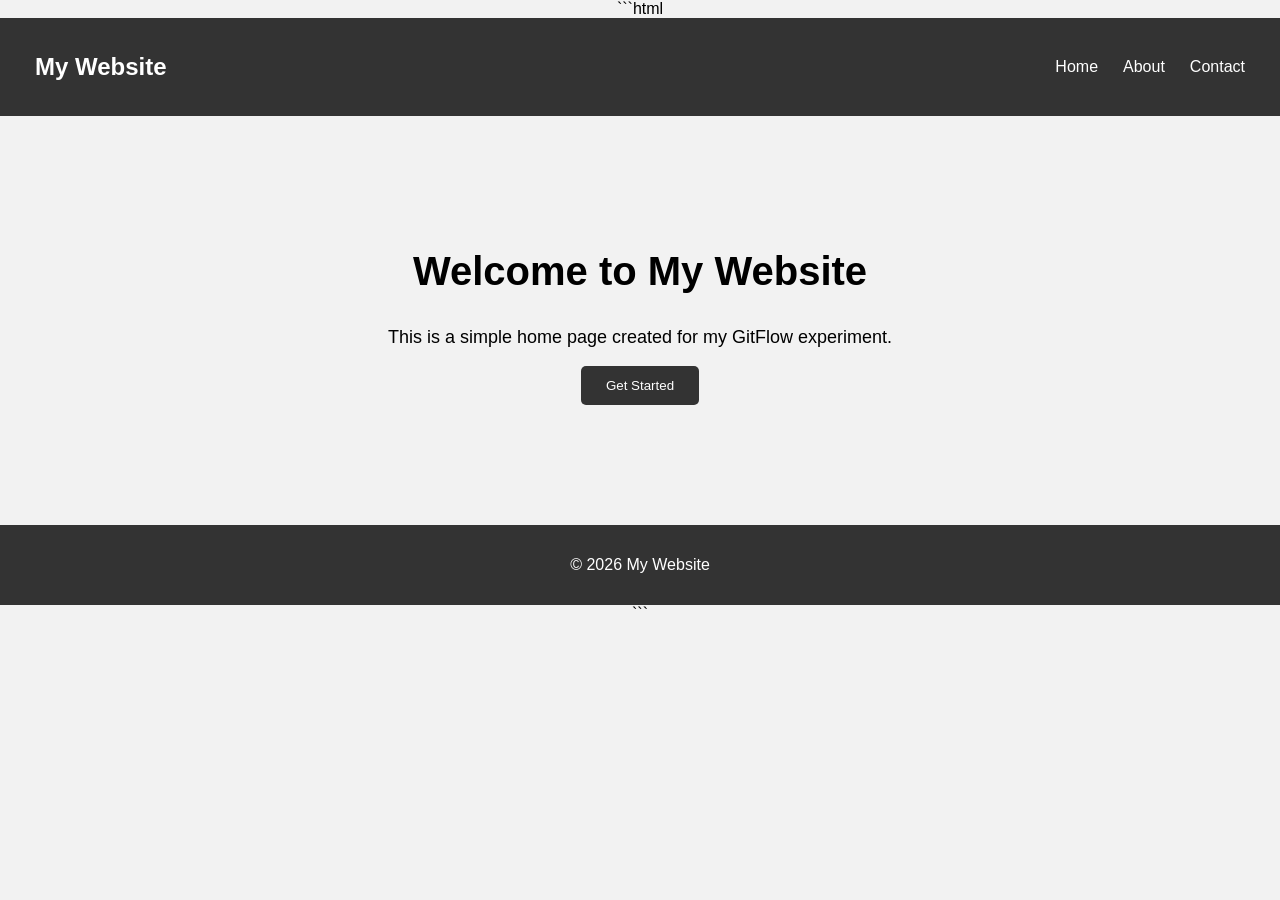
==== index.html @ b673df17 "Project created" ====
```html
<!DOCTYPE html>
<html lang="en">
<head>
    <meta charset="UTF-8">
    <meta name="viewport" content="width=device-width, initial-scale=1.0">
    <title>My Home Page</title>
    <link rel="stylesheet" href="style.css">
</head>
<body>

    <nav>
        <h2>My Website</h2>

        <ul>
            <li><a href="#">Home</a></li>
            <li><a href="#">About</a></li>
            <li><a href="#">Contact</a></li>
        </ul>
    </nav>

    <section class="home">
        <h1>Welcome to My Website</h1>
        <p>This is a simple home page created for my GitFlow experiment.</p>

        <button onclick="showMessage()">Get Started</button>

        <p id="message"></p>
    </section>

    <footer>
        <p>© 2026 My Website</p>
    </footer>

    <script src="script.js"></script>
</body>
</html>
```
---- style.css ----
body {
    margin: 0;
    font-family: Arial, sans-serif;
    background-color: #f2f2f2;
    text-align: center;
}

nav {
    background-color: #333;
    color: white;
    padding: 15px;
    display: flex;
    justify-content: space-between;
    align-items: center;
}

nav h2 {
    margin-left: 20px;
}

nav ul {
    list-style: none;
    display: flex;
    gap: 25px;
    margin-right: 20px;
}

nav a {
    color: white;
    text-decoration: none;
}

.home {
    padding: 100px 20px;
}

.home h1 {
    font-size: 40px;
}

.home p {
    font-size: 18px;
}

button {
    padding: 12px 25px;
    background-color: #333;
    color: white;
    border: none;
    border-radius: 5px;
    cursor: pointer;
}

button:hover {
    background-color: #555;
}

#message {
    margin-top: 20px;
    color: green;
}

footer {
    background-color: #333;
    color: white;
    padding: 15px;
}
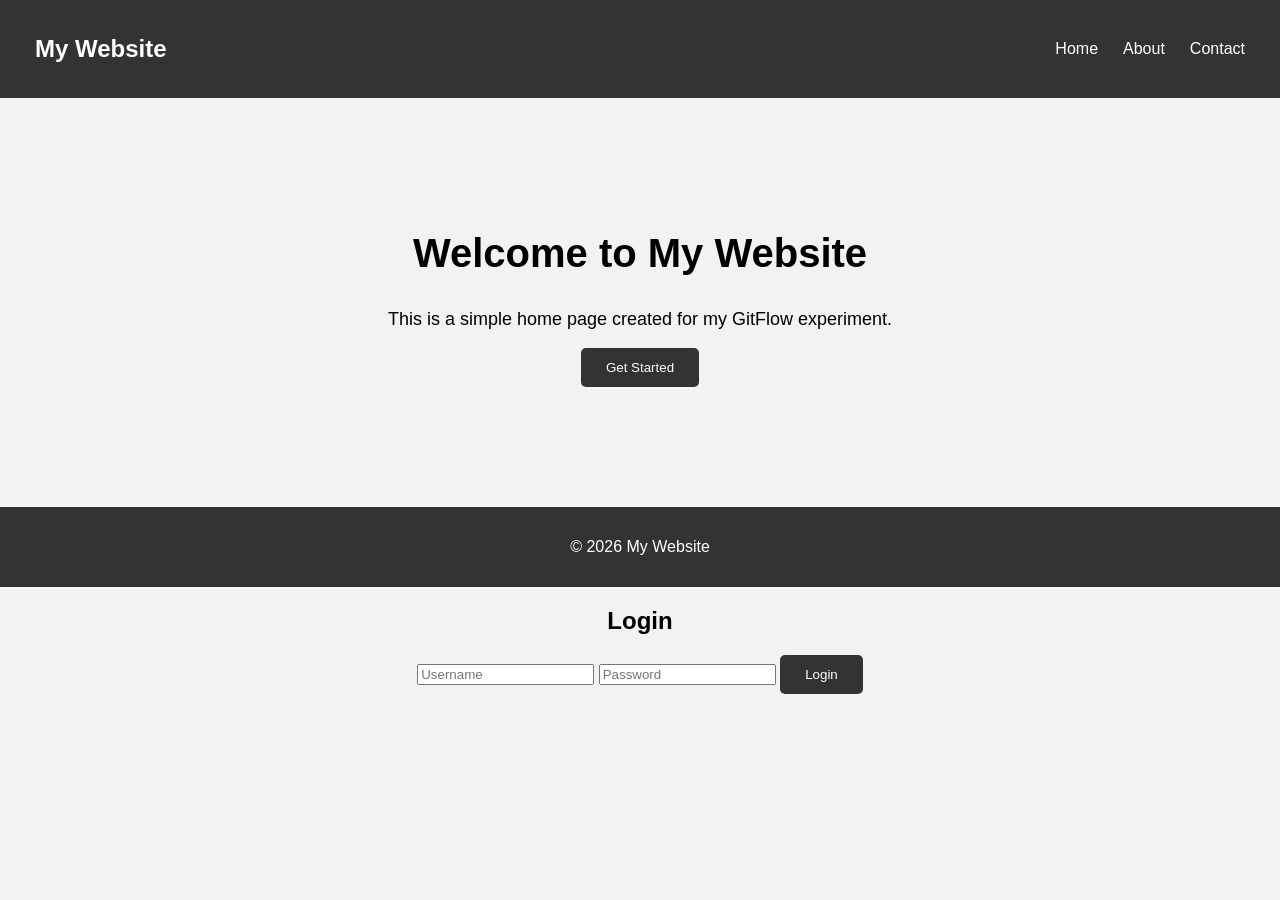
==== commit 82d7f971: "Added login feature" ====
--- a/index.html
+++ b/index.html
@@ -1,4 +1,3 @@
-```html
 <!DOCTYPE html>
 <html lang="en">
 <head>
@@ -35,4 +34,10 @@
     <script src="script.js"></script>
 </body>
 </html>
-```
+
+<section>
+    <h2>Login</h2>
+    <input type="text" placeholder="Username">
+    <input type="password" placeholder="Password">
+    <button>Login</button>
+</section>
